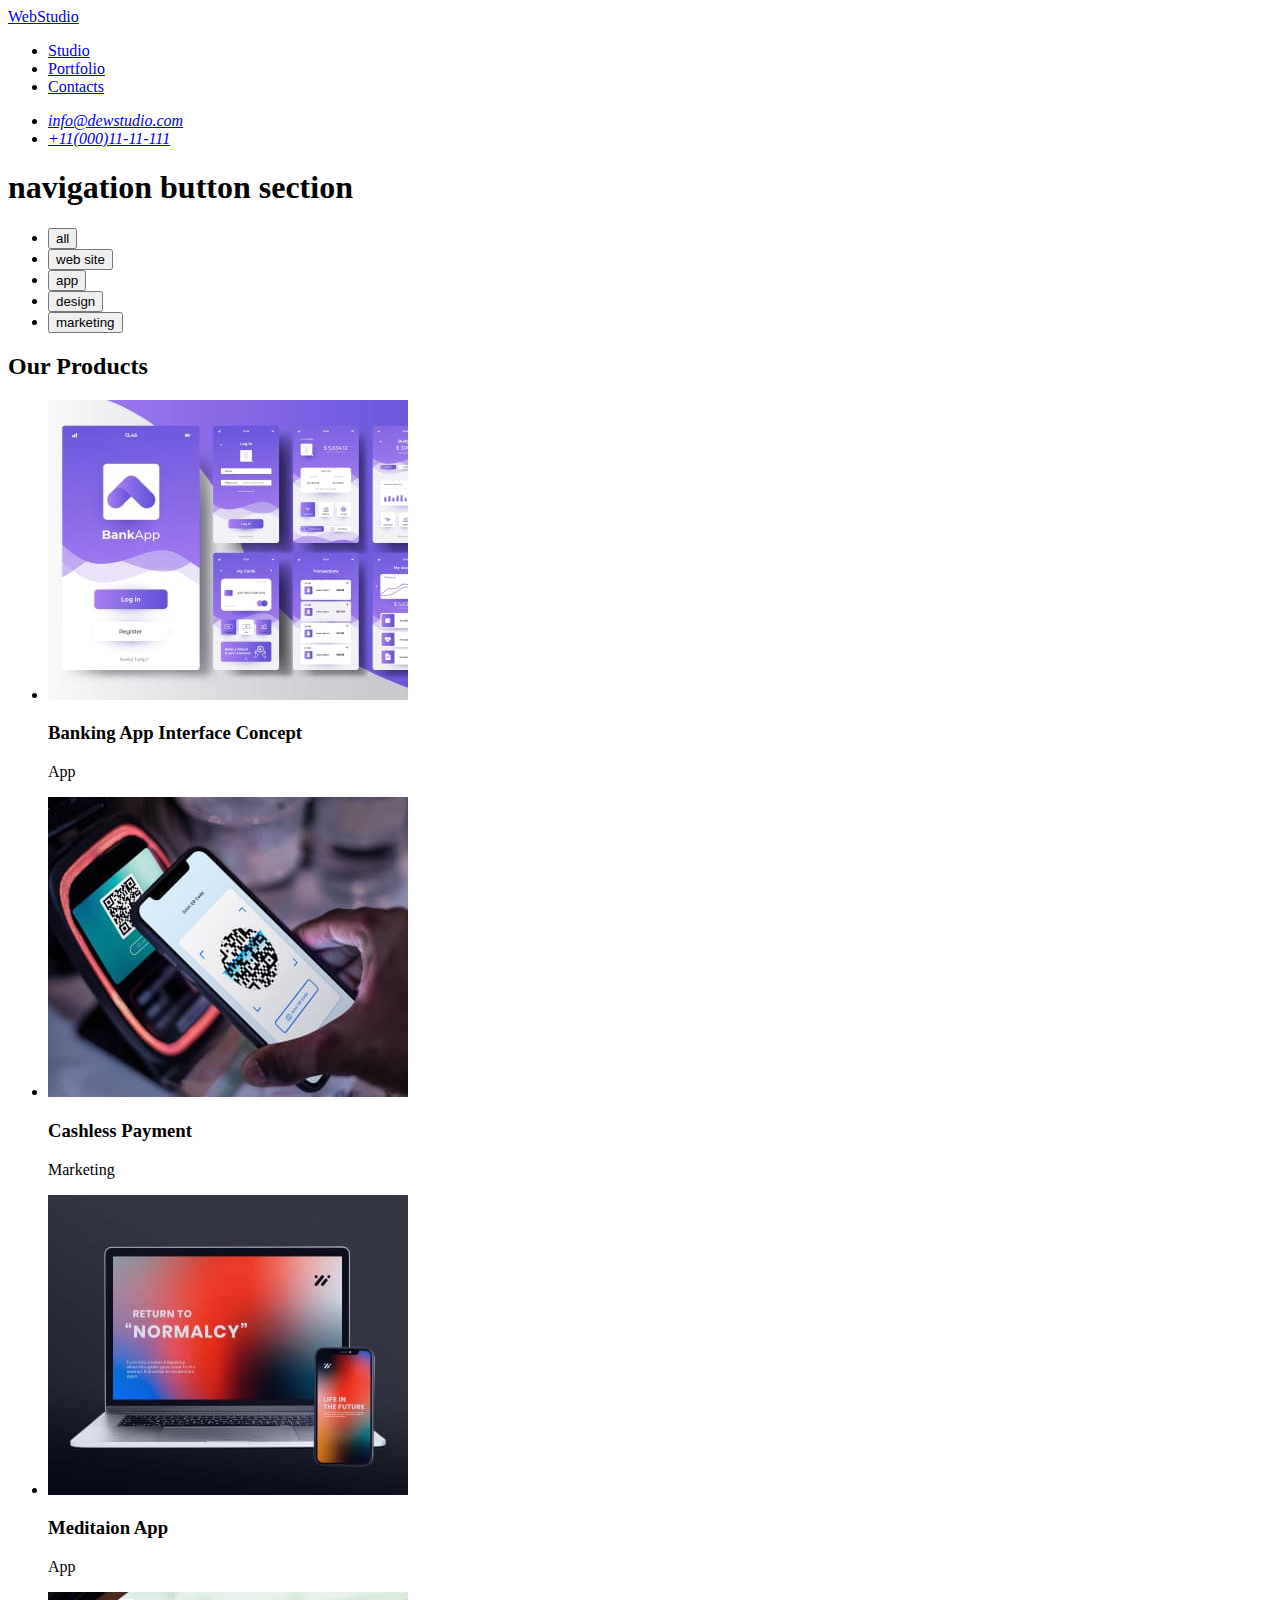
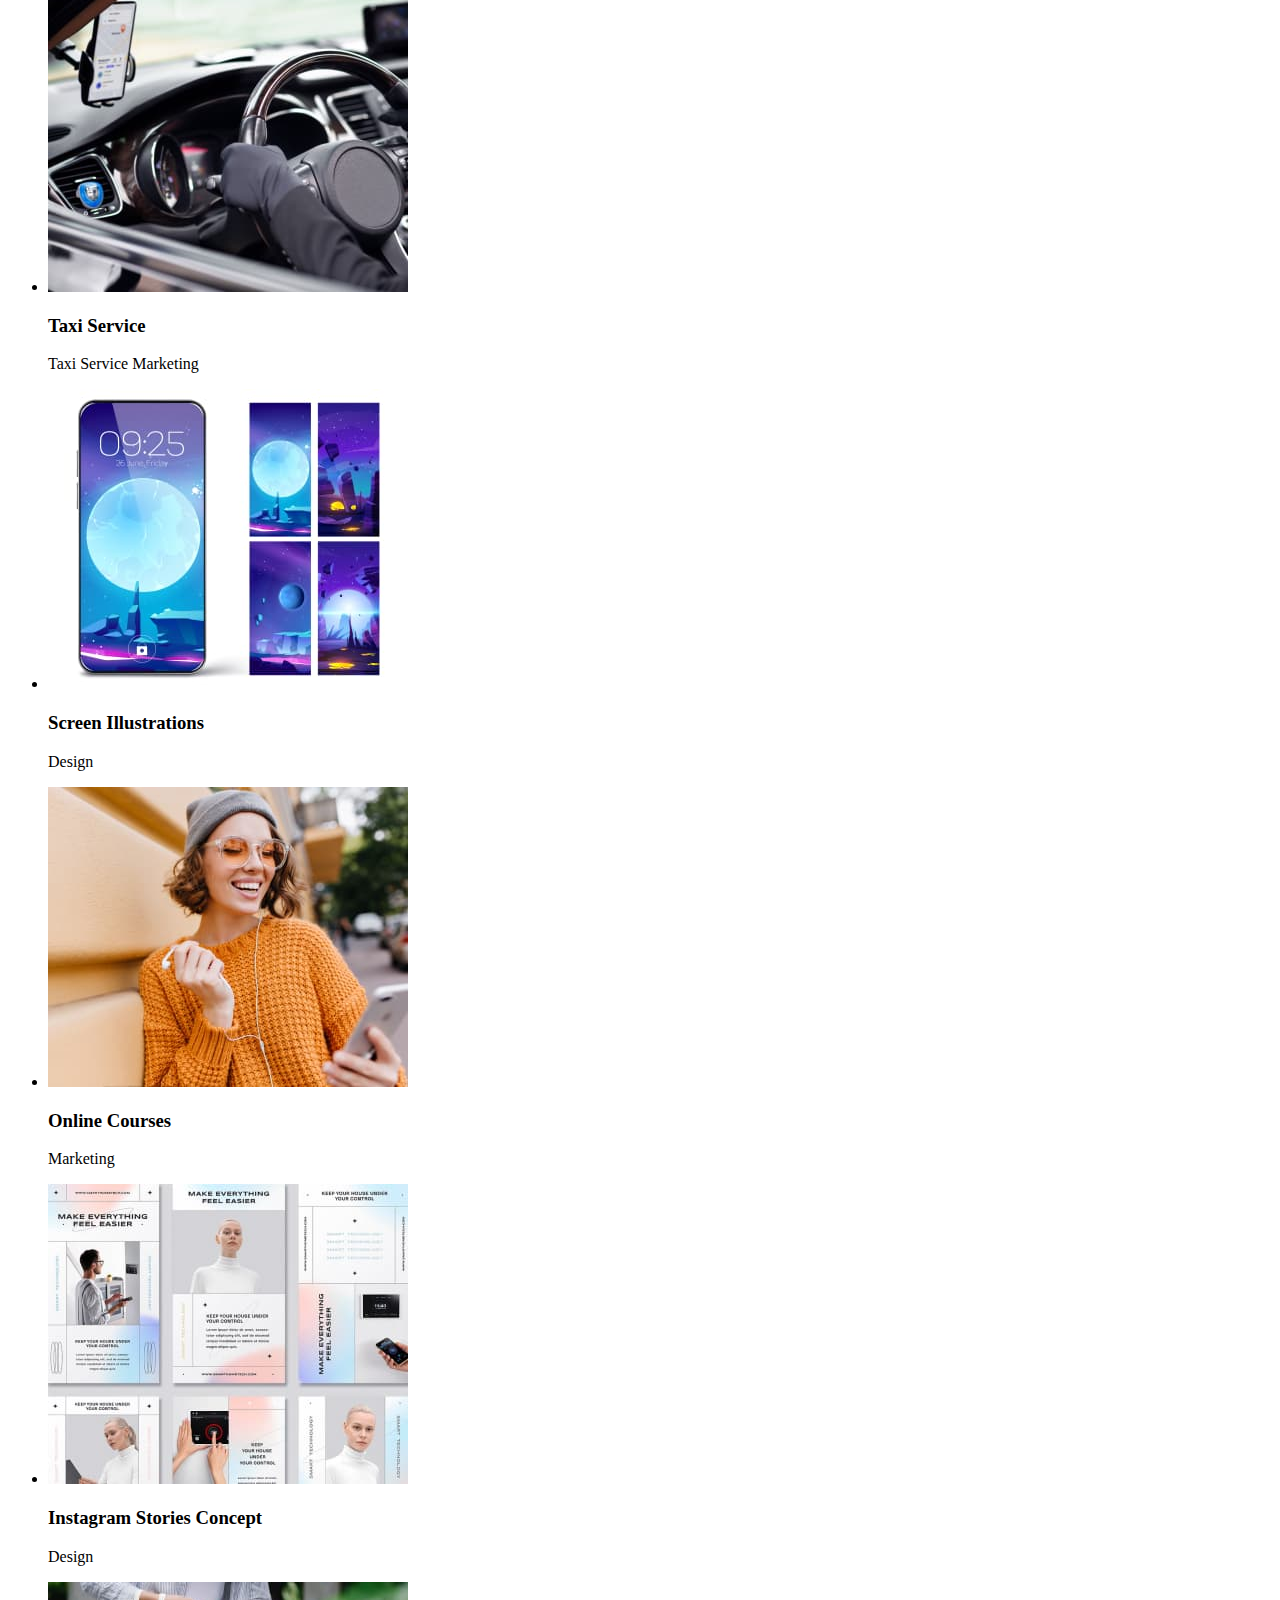
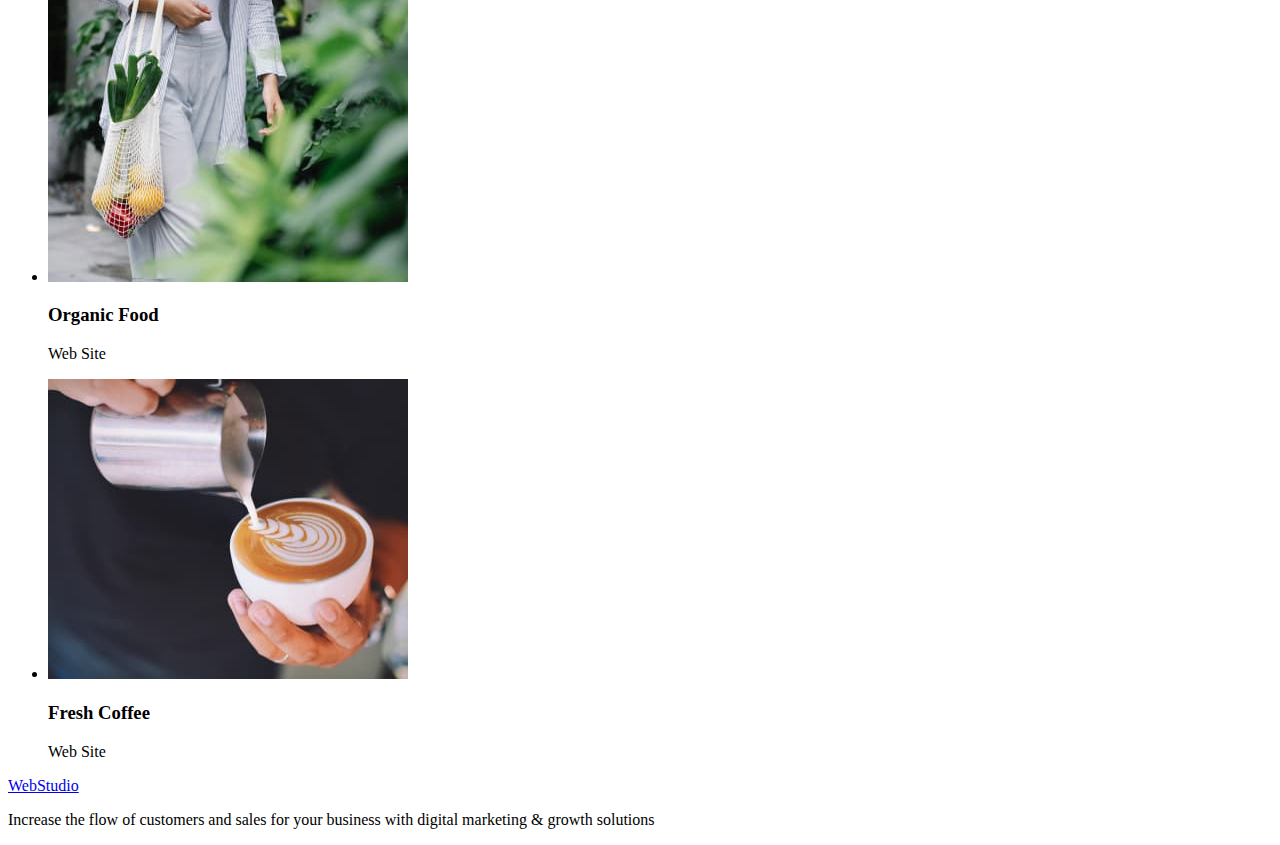
==== portfolio.html @ 04d918a2 "created portfolio" ====
<!DOCTYPE html>
<html lang="en">
  <head>
    <meta charset="UTF-8" />
    <meta http-equiv="X-UA-Compatible" content="IE=edge" />
    <meta name="viewport" content="width=device-width, initial-scale=1.0" />
    <title>Document</title>
  </head>
  <body>
    <header>
      <nav>
        <a href="./index.html"><span>Web</span>Studio</a>
        <ul>
          <li><a href="./index.html">Studio</a></li>
          <li><a href="./portfolio.html">Portfolio</a></li>
          <li><a href="#">Contacts</a></li>
        </ul>
      </nav>
      <address>
        <ul>
          <li><a href="mailto:info@dewstudio.com">info@dewstudio.com</a></li>

          <li><a href="tel:+110001111111">+11(000)11-11-111</a></li>
        </ul>
      </address>
    </header>
    <main>
      <section>
        <h1>navigation button section</h1>
        <ul>
          <li><button type="button">all</button></li>
          <li><button type="button">web site</button></li>
          <li><button type="button">app</button></li>
          <li><button type="button">design</button></li>
          <li><button type="button">marketing</button></li>
        </ul>
      </section>
      <section>
        <h2>Our Products</h2>
        <ul>
          <li>
            <img
              src="./images/bank.jpg"
              alt="Banking"
              width="360"
              height="300"
            />
            <h3>Banking App Interface Concept</h3>
            <p>App</p>
          </li>
          <li>
            <img
              src="./images/mobileapp.jpg"
              alt="mobile application for payment"
              width="360"
              height="300"
            />
            <h3>Cashless Payment</h3>
            <p>Marketing</p>
          </li>
          <li>
            <img
              src="./images/application.jpg"
              alt="Meditaion App"
              width="360"
              height="300"
            />
            <h3>Meditaion App</h3>
            <p>App</p>
          </li>
          <li>
            <img
              src="./images/taxi.jpg"
              alt="taxi app"
              width="360"
              height="300"
            />
            <h3>Taxi Service</h3>
            <p>Taxi Service Marketing</p>
          </li>
          <li>
            <img
              src="./images/screen.jpg"
              alt="Screen Illustrations"
              width="360"
              height="300"
            />
            <h3>Screen Illustrations</h3>
            <p>Design</p>
          </li>
          <li>
            <img
              src="./images/courses.jpg"
              alt="Online Courses"
              width="360"
              height="300"
            />
            <h3>Online Courses</h3>
            <p>Marketing</p>
          </li>
          <li>
            <img
              src="./images/stories.jpg"
              alt="Instagram Stories"
              width="360"
              height="300"
            />
            <h3>Instagram Stories Concept</h3>
            <p>Design</p>
          </li>
          <li>
            <img
              src="./images/food.jpg"
              alt="food bag"
              width="360"
              height="300"
            />
            <h3>Organic Food</h3>
            <p>Web Site</p>
          </li>
          <li>
            <img
              src="./images/coffee.jpg"
              alt="a cap of coffee"
              width="360"
              height="300"
            />
            <h3>Fresh Coffee</h3>
            <p>Web Site</p>
          </li>
        </ul>
      </section>
    </main>
    <footer>
      <a href="./index.html"><span>Web</span>Studio</a>
      <p>
        Increase the flow of customers and sales for your business with digital
        marketing & growth solutions
      </p>
    </footer>
  </body>
</html>
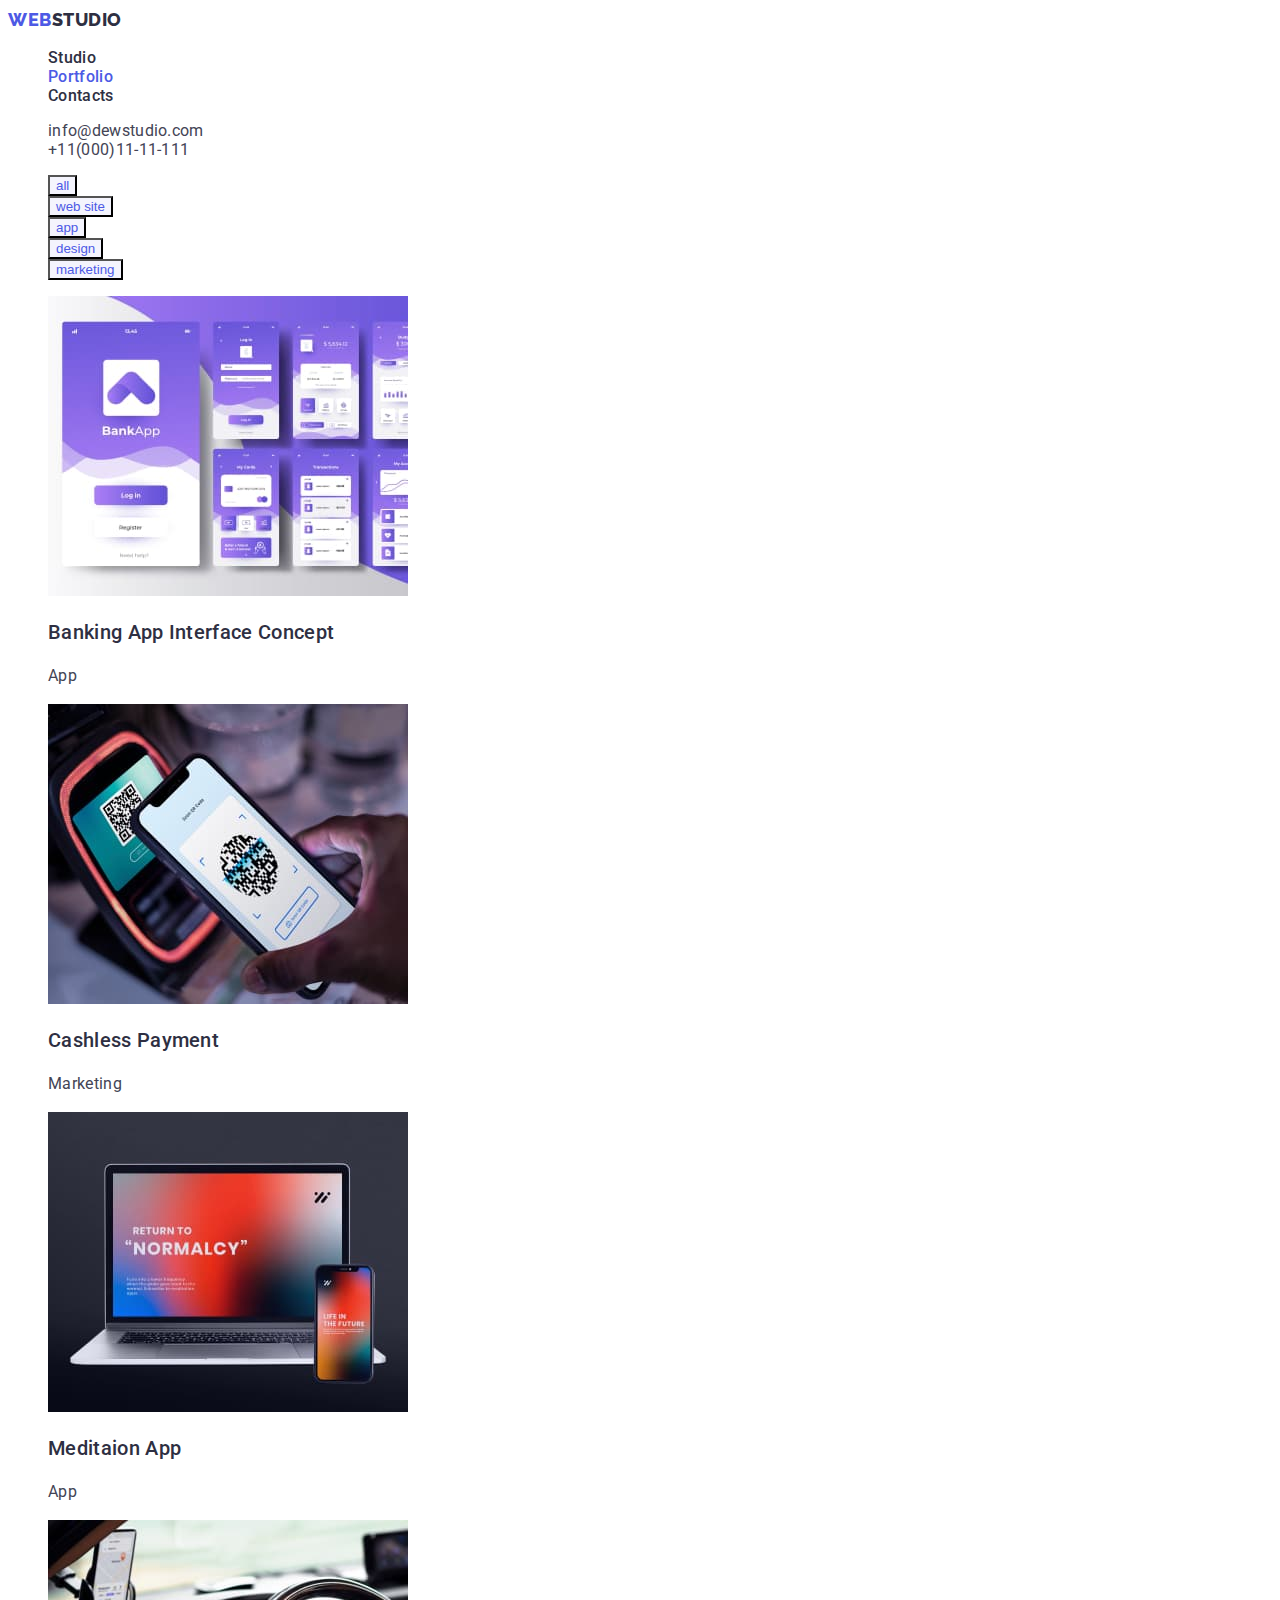
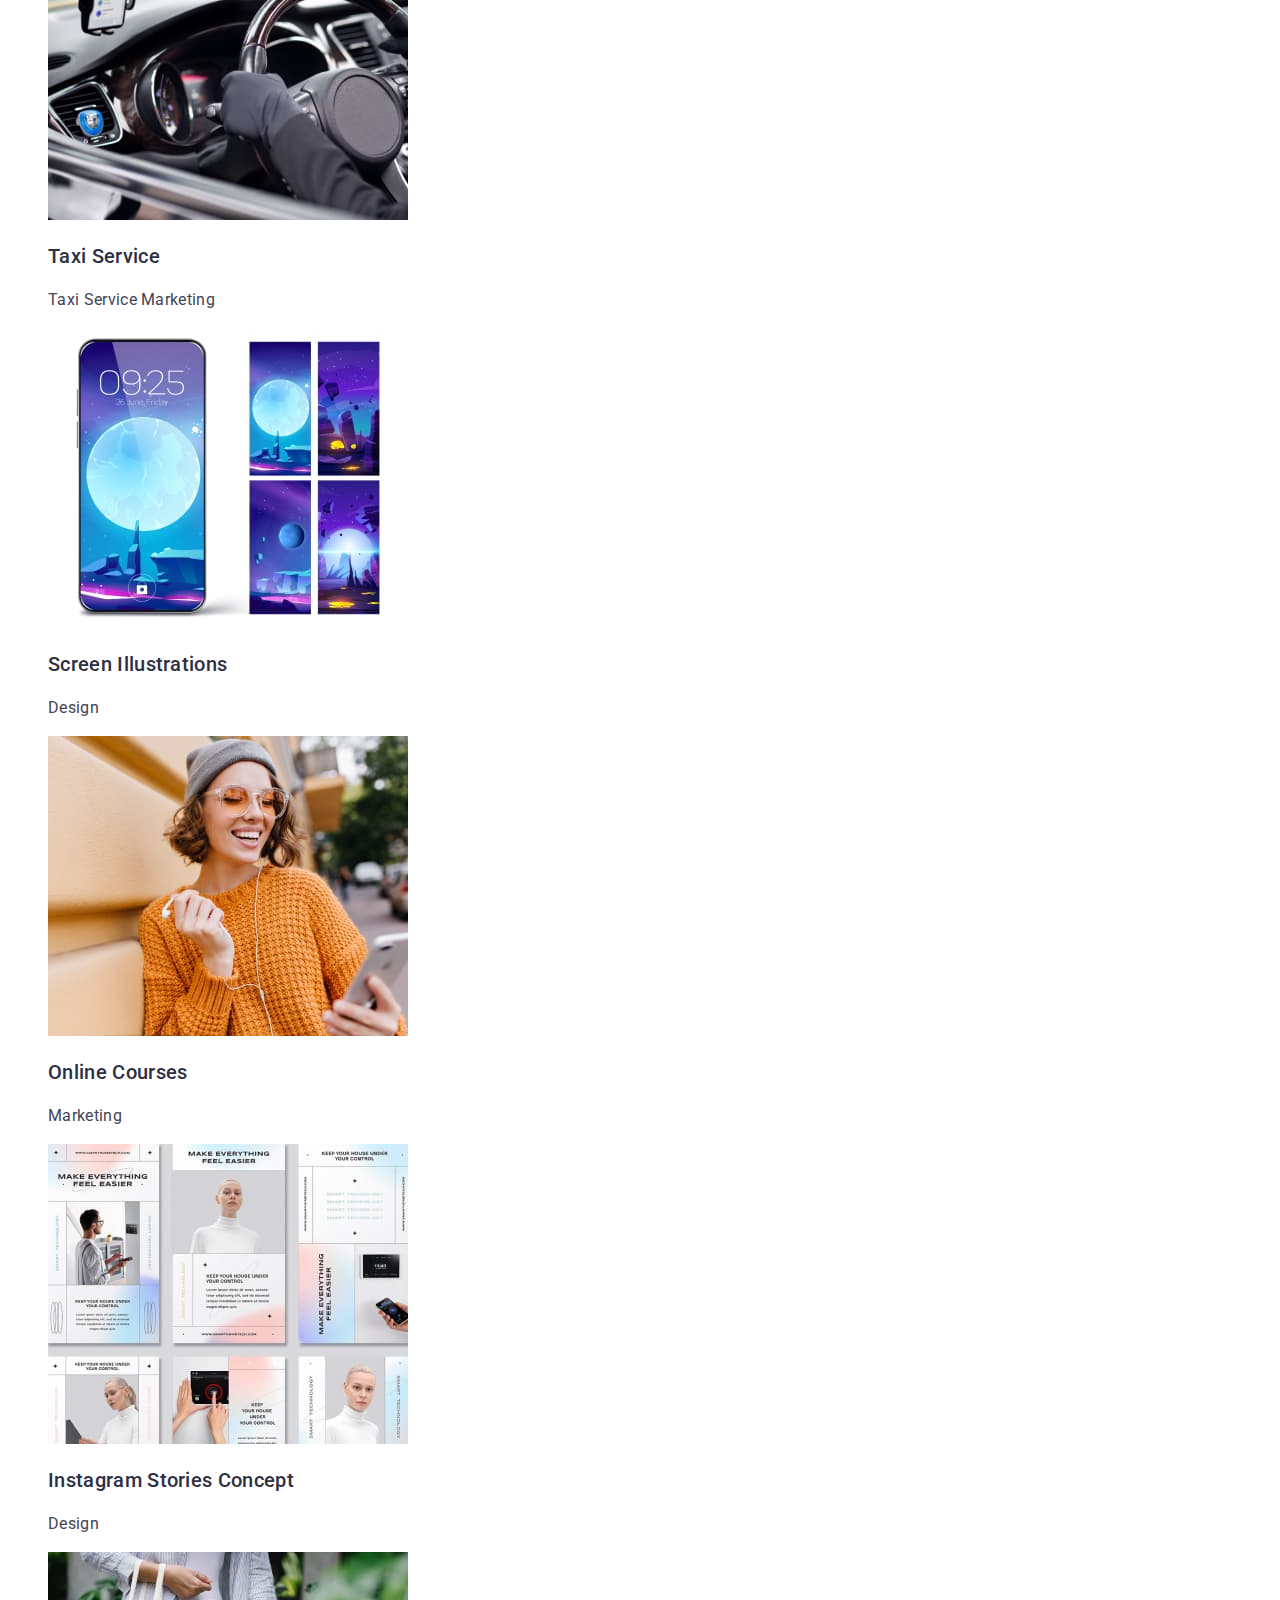
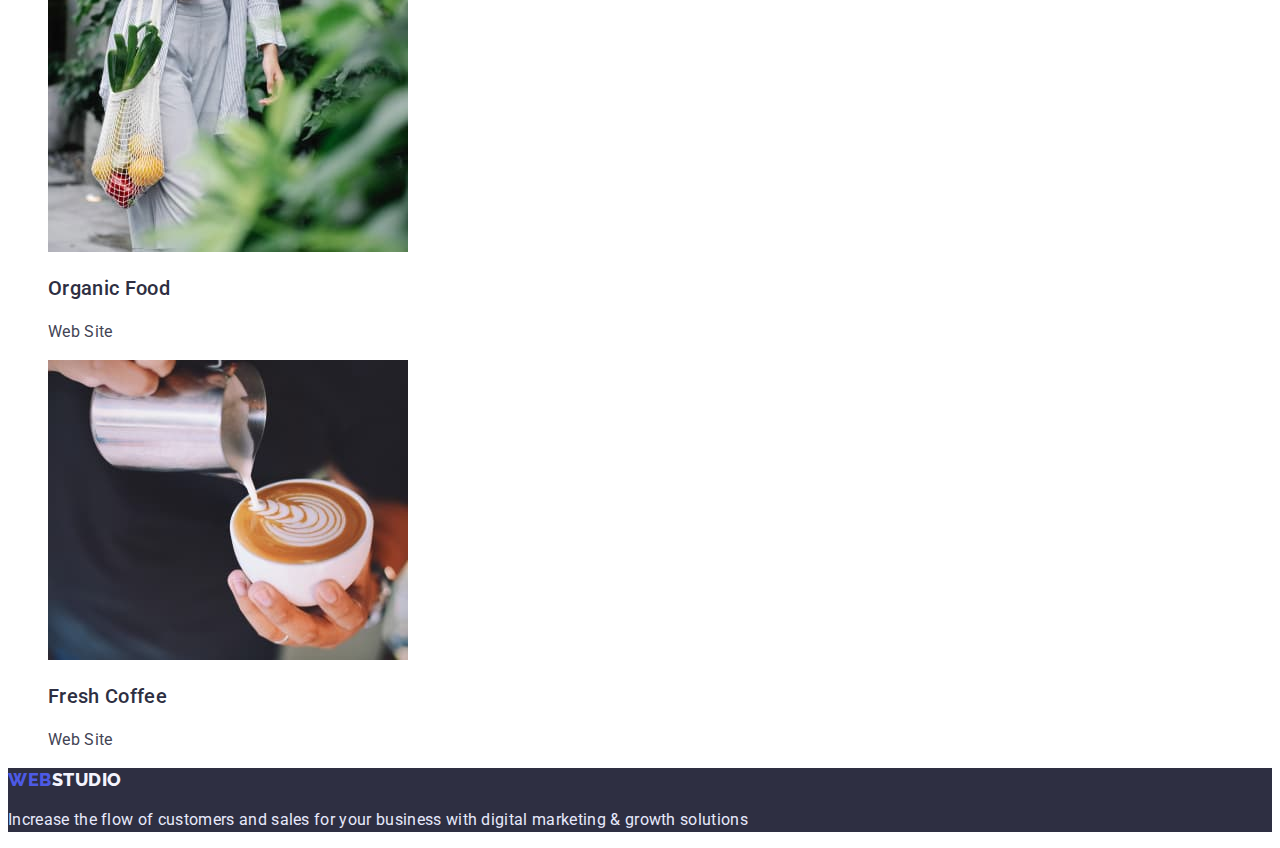
==== commit f3993971: "create css" ====
--- a/portfolio.html
+++ b/portfolio.html
@@ -5,135 +5,169 @@
     <meta http-equiv="X-UA-Compatible" content="IE=edge" />
     <meta name="viewport" content="width=device-width, initial-scale=1.0" />
     <title>Document</title>
+
+    <link rel="preconnect" href="https://fonts.googleapis.com" />
+    <link rel="preconnect" href="https://fonts.gstatic.com" crossorigin />
+    <link
+      href="https://fonts.googleapis.com/css2?family=Raleway:wght@800&family=Roboto:wght@400;500;700&display=swap"
+      rel="stylesheet"
+    />
+
+    <link rel="stylesheet" href="./css/styles.css" />
   </head>
   <body>
     <header>
       <nav>
-        <a href="./index.html"><span>Web</span>Studio</a>
-        <ul>
-          <li><a href="./index.html">Studio</a></li>
-          <li><a href="./portfolio.html">Portfolio</a></li>
-          <li><a href="#">Contacts</a></li>
+        <a href="./index.html" class="logo"
+          ><span class="logo-span">Web</span>Studio</a
+        >
+        <ul class="site-nav list">
+          <li><a href="./index.html" class="link">Studio</a></li>
+          <li><a href="./portfolio.html" class="link current">Portfolio</a></li>
+          <li><a href="#" class="link">Contacts</a></li>
         </ul>
       </nav>
       <address>
-        <ul>
-          <li><a href="mailto:info@dewstudio.com">info@dewstudio.com</a></li>
+        <ul class="contacts list">
+          <li>
+            <a href="mailto:info@dewstudio.com" class="link"
+              >info@dewstudio.com</a
+            >
+          </li>
 
-          <li><a href="tel:+110001111111">+11(000)11-11-111</a></li>
+          <li>
+            <a href="tel:+110001111111" class="link">+11(000)11-11-111</a>
+          </li>
         </ul>
       </address>
     </header>
     <main>
       <section>
-        <h1>navigation button section</h1>
-        <ul>
-          <li><button type="button">all</button></li>
-          <li><button type="button">web site</button></li>
-          <li><button type="button">app</button></li>
-          <li><button type="button">design</button></li>
-          <li><button type="button">marketing</button></li>
+        <h1 class="visually-hidden">Portfolio</h1>
+        <ul class="list">
+          <li><button type="button" class="list-button">all</button></li>
+          <li><button type="button" class="list-button">web site</button></li>
+          <li><button type="button" class="list-button">app</button></li>
+          <li><button type="button" class="list-button">design</button></li>
+          <li><button type="button" class="list-button">marketing</button></li>
         </ul>
-      </section>
-      <section>
-        <h2>Our Products</h2>
-        <ul>
+        <ul class="list">
           <li>
-            <img
-              src="./images/bank.jpg"
-              alt="Banking"
-              width="360"
-              height="300"
-            />
-            <h3>Banking App Interface Concept</h3>
-            <p>App</p>
+            <a href="" class="item">
+              <img
+                src="./images/bank.jpg"
+                alt="Banking"
+                width="360"
+                height="300"
+              />
+              <h3 class="subtitle">Banking App Interface Concept</h3>
+              <p class="subtitle-text">App</p>
+            </a>
           </li>
           <li>
-            <img
-              src="./images/mobileapp.jpg"
-              alt="mobile application for payment"
-              width="360"
-              height="300"
-            />
-            <h3>Cashless Payment</h3>
-            <p>Marketing</p>
+            <a href="" class="item">
+              <img
+                src="./images/mobileapp.jpg"
+                alt="mobile application for payment"
+                width="360"
+                height="300"
+              />
+              <h3 class="subtitle">Cashless Payment</h3>
+              <p class="subtitle-text">Marketing</p>
+            </a>
           </li>
           <li>
-            <img
-              src="./images/application.jpg"
-              alt="Meditaion App"
-              width="360"
-              height="300"
-            />
-            <h3>Meditaion App</h3>
-            <p>App</p>
+            <a href="" class="item">
+              <img
+                src="./images/application.jpg"
+                alt="Meditaion App"
+                width="360"
+                height="300"
+              />
+              <h3 class="subtitle">Meditaion App</h3>
+              <p class="subtitle-text">App</p>
+            </a>
           </li>
           <li>
-            <img
-              src="./images/taxi.jpg"
-              alt="taxi app"
-              width="360"
-              height="300"
-            />
-            <h3>Taxi Service</h3>
-            <p>Taxi Service Marketing</p>
+            <a href="" class="item">
+              <img
+                src="./images/taxi.jpg"
+                alt="taxi app"
+                width="360"
+                height="300"
+              />
+              <h3 class="subtitle">Taxi Service</h3>
+              <p class="subtitle-text">Taxi Service Marketing</p>
+            </a>
           </li>
           <li>
-            <img
-              src="./images/screen.jpg"
-              alt="Screen Illustrations"
-              width="360"
-              height="300"
-            />
-            <h3>Screen Illustrations</h3>
-            <p>Design</p>
+            <a href="" class="item">
+              <img
+                src="./images/screen.jpg"
+                alt="Screen Illustrations"
+                width="360"
+                height="300"
+              />
+              <h3 class="subtitle">Screen Illustrations</h3>
+              <p class="subtitle-text">Design</p>
+            </a>
           </li>
           <li>
-            <img
-              src="./images/courses.jpg"
-              alt="Online Courses"
-              width="360"
-              height="300"
-            />
-            <h3>Online Courses</h3>
-            <p>Marketing</p>
+            <a href="" class="item">
+              <img
+                src="./images/courses.jpg"
+                alt="Online Courses"
+                width="360"
+                height="300"
+              />
+              <h3 class="subtitle">Online Courses</h3>
+              <p class="subtitle-text">Marketing</p>
+            </a>
           </li>
           <li>
-            <img
-              src="./images/stories.jpg"
-              alt="Instagram Stories"
-              width="360"
-              height="300"
-            />
-            <h3>Instagram Stories Concept</h3>
-            <p>Design</p>
+            <a href="" class="item">
+              <img
+                src="./images/stories.jpg"
+                alt="Instagram Stories"
+                width="360"
+                height="300"
+              />
+              <h3 class="subtitle">Instagram Stories Concept</h3>
+              <p class="subtitle-text">Design</p>
+            </a>
           </li>
           <li>
-            <img
-              src="./images/food.jpg"
-              alt="food bag"
-              width="360"
-              height="300"
-            />
-            <h3>Organic Food</h3>
-            <p>Web Site</p>
+            <a href="" class="item">
+              <img
+                src="./images/food.jpg"
+                alt="food bag"
+                width="360"
+                height="300"
+              />
+              <h3 class="subtitle">Organic Food</h3>
+              <p class="subtitle-text">Web Site</p>
+            </a>
           </li>
           <li>
-            <img
-              src="./images/coffee.jpg"
-              alt="a cap of coffee"
-              width="360"
-              height="300"
-            />
-            <h3>Fresh Coffee</h3>
-            <p>Web Site</p>
+            <a href="" class="item">
+              <img
+                src="./images/coffee.jpg"
+                alt="a cap of coffee"
+                width="360"
+                height="300"
+              />
+              <h3 class="subtitle">Fresh Coffee</h3>
+              <p class="subtitle-text">Web Site</p>
+            </a>
           </li>
         </ul>
       </section>
     </main>
-    <footer>
-      <a href="./index.html"><span>Web</span>Studio</a>
-      <p>
+    <footer class="hero">
+      <a href="./index.html" class="logo-footer"
+        ><span class="logo-span">Web</span>Studio</a
+      >
+      <p class="text-footer">
         Increase the flow of customers and sales for your business with digital
         marketing & growth solutions
       </p>
--- a/css/styles.css
+++ b/css/styles.css
@@ -0,0 +1,147 @@
+:root {
+    --title-text-color: #2E2F42;
+    --accent-color:#4D5AE5;
+}
+body {
+    font-family: 'Roboto', sans-serif;
+    color: #434455;
+    letter-spacing: 0.02em;
+    background-color: #ffffff;
+}
+.list {
+    list-style: none;
+    
+}
+/* разметка логотипа */
+.logo {
+    color: var(--title-text-color);
+    font-family: 'Raleway', sans-serif;
+    font-weight: 800;
+    font-size: 18px;
+    line-height: 1.33;
+    text-transform: uppercase;
+    text-decoration: none;
+    letter-spacing: 0.03em;
+}
+.logo-span {
+ color: var(--accent-color);
+}
+.logo:hover,
+.logo:focus {
+    color: var(--accent-color);
+}
+/* разметка навигации сайта */
+.list .link{
+    color: var(--title-text-color);
+    text-decoration: none; 
+    font-weight: 500;
+    font-size: 16px;
+    line-height: 1,5
+}
+.list .link:hover,
+.list .link:focus{
+    color: var(--accent-color);
+}
+.list .link.current {
+    color: var(--accent-color);
+}
+.contacts .link {
+color: #434455;
+font-style: normal;
+text-decoration: none;
+font-weight: 400;
+font-size: 16px;
+line-height: 1,5;
+}
+.contacts .link:hover,
+.contacts .link:focus {
+    color: var(--accent-color);
+}
+/*  */
+.hero{
+    background-color: var(--title-text-color);
+}
+.hero-title{
+    color: #ffffff;
+    font-weight: 700;
+    font-size: 56px;
+    line-height: 1.07;
+    text-align: center;
+}
+.button{
+    color: #ffffff;
+    background-color: var(--accent-color);
+}
+.button:hover,
+.button:focus{
+    background-color: #404BBF;
+}
+
+
+.visually-hidden {
+    position: absolute;
+    width: 1px;
+    height: 1px;
+    margin: -1px;
+    border: 0;
+    padding: 0;
+    
+    white-space: nowrap;
+    clip-path: inset(100%);
+    clip: rect(0 0 0 0);
+    overflow: hidden;
+  }
+.subtitle{
+    color: var(--title-text-color);
+    font-weight: 500;
+    font-size: 20px;
+    line-height: 1.2;
+    text-transform: capitalize;
+}
+.subtitle-text{
+    font-weight: 400;
+    font-size: 16px;
+    line-height: 1.5;
+    color: #434455;
+}
+.headline{
+    color: var(--title-text-color);
+    font-weight: 700;
+    font-size: 36px;
+    line-height: 1.11;
+    text-transform: capitalize;
+}
+.section {
+    background-color: #F4F4FD;
+}
+/*  */
+.logo-footer{
+    color: #F4F4FD;
+    font-family: 'Raleway', sans-serif;
+    font-weight: 800;
+    font-size: 18px;
+    line-height: 1.33;
+    text-transform: uppercase;
+    text-decoration: none;
+    letter-spacing: 0.03em;
+}
+.text-footer{
+    color: #E7E9FC;
+    font-weight: 400;
+    font-size: 16px;
+    line-height: 1.5;
+}
+/* портфолио кнопки */
+.list-button{
+background-color: #F4F4FD;
+color: var(--accent-color);
+}
+.list-button:hover,
+.list-button:focus{
+    background-color: #404BBF;
+    color:#FFFFFF ;
+}
+
+.list .item{
+    text-decoration: none;
+}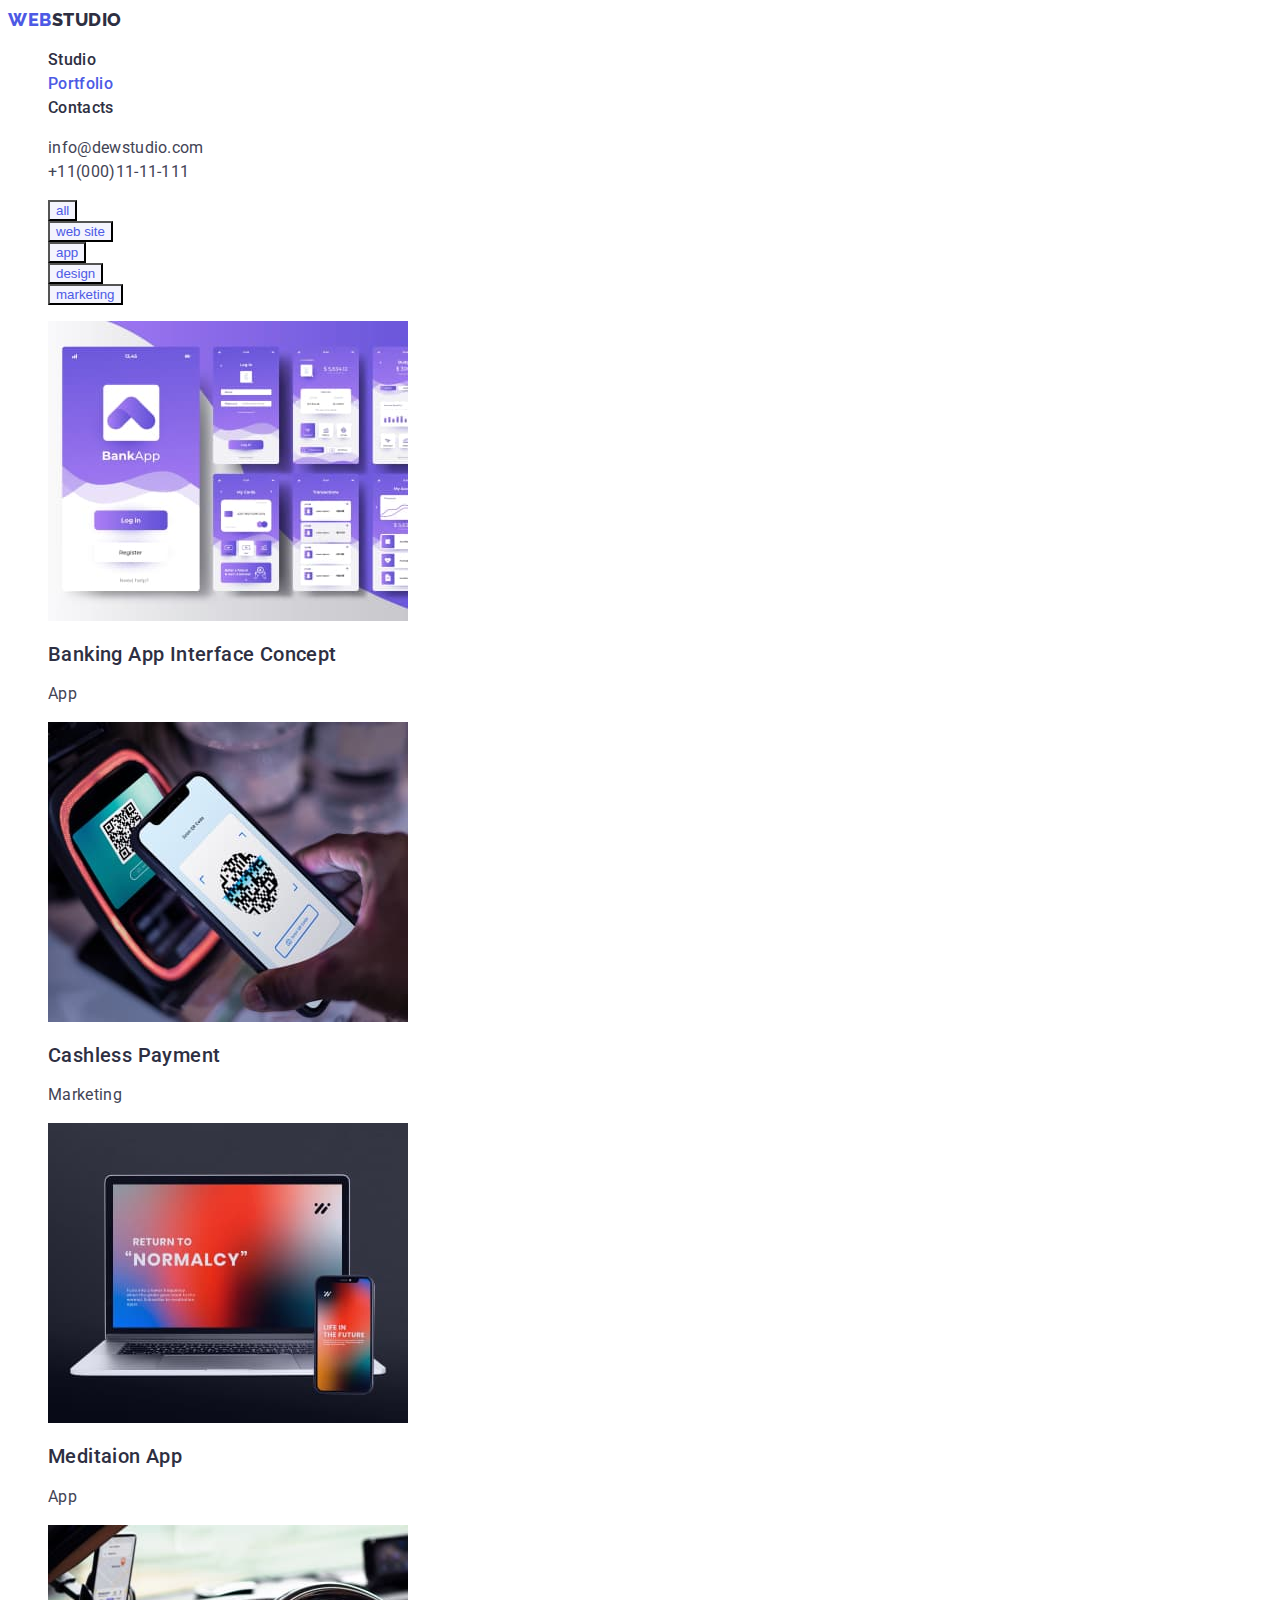
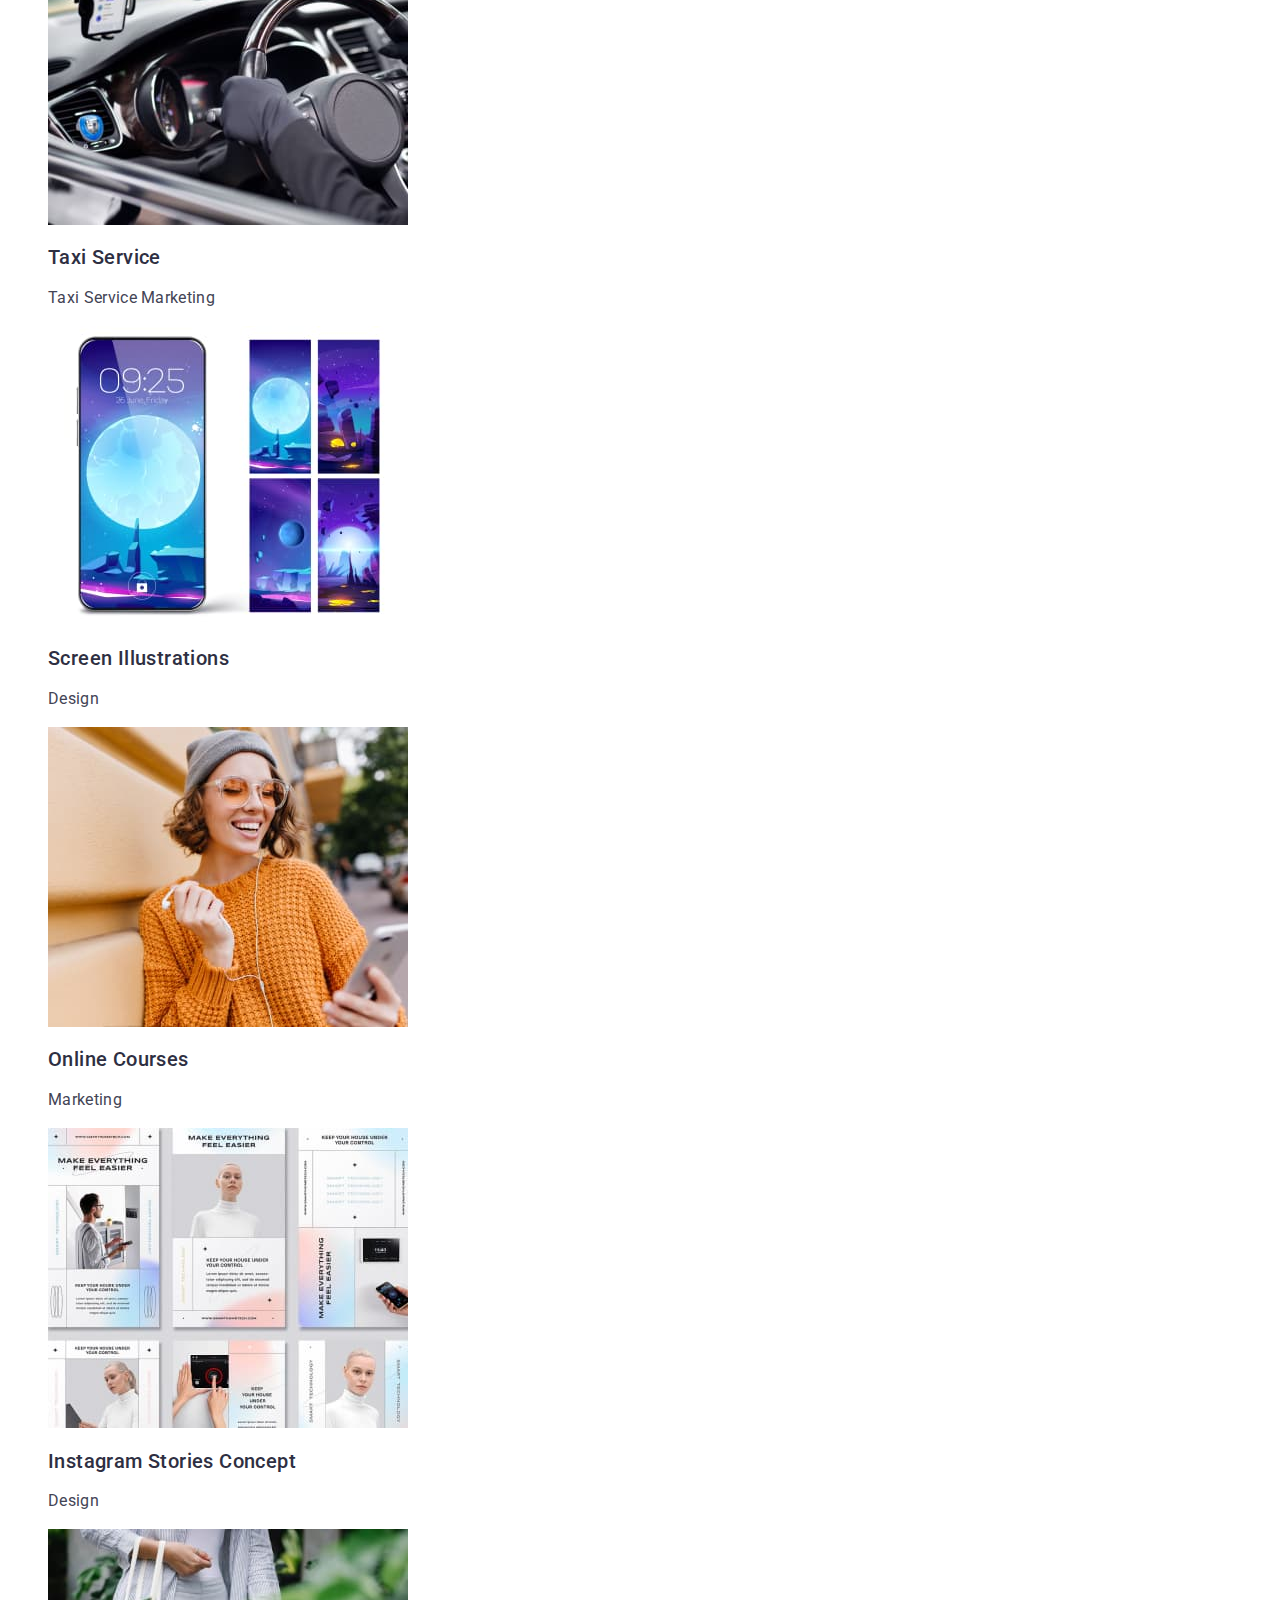
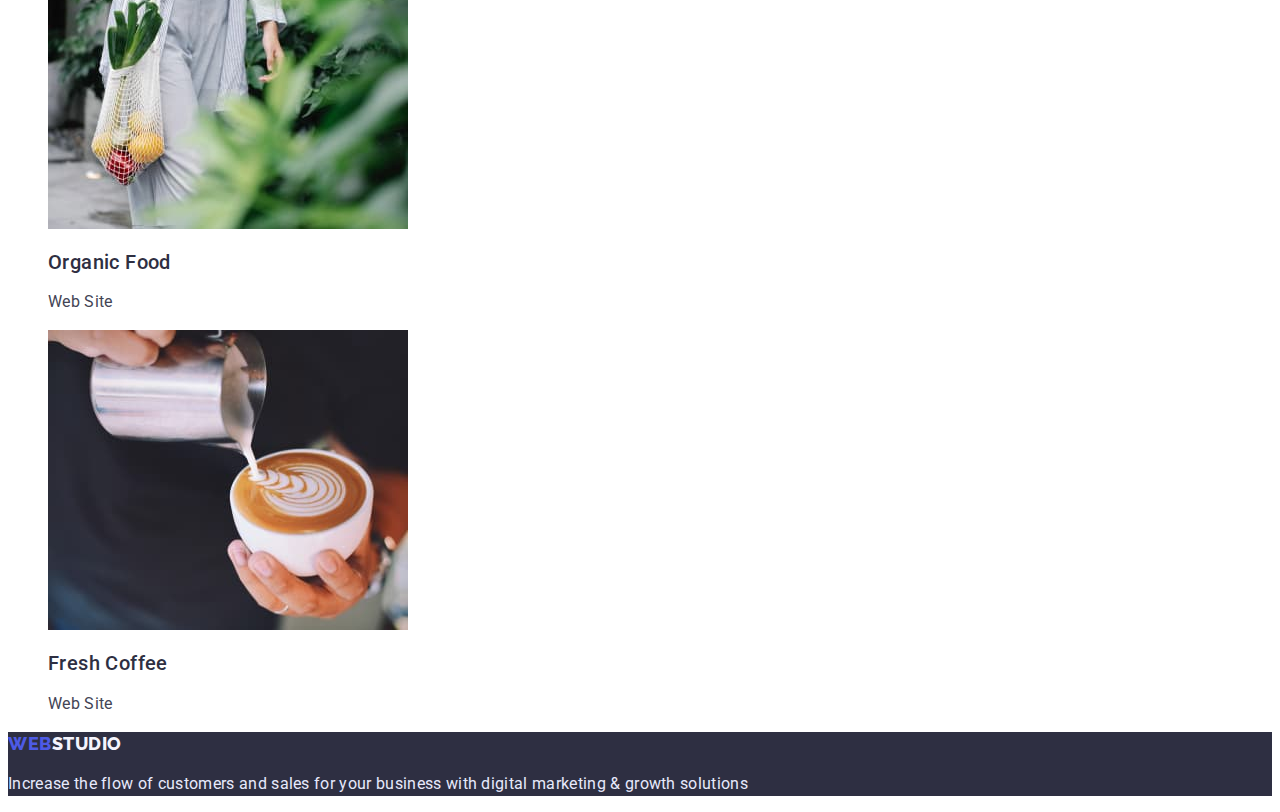
==== commit fc019860: "fix bug and optimization" ====
--- a/portfolio.html
+++ b/portfolio.html
@@ -21,22 +21,26 @@
         <a href="./index.html" class="logo"
           ><span class="logo-span">Web</span>Studio</a
         >
-        <ul class="site-nav list">
-          <li><a href="./index.html" class="link">Studio</a></li>
-          <li><a href="./portfolio.html" class="link current">Portfolio</a></li>
-          <li><a href="#" class="link">Contacts</a></li>
+        <ul class="list">
+          <li><a href="./index.html" class="nav-link">Studio</a></li>
+          <li>
+            <a href="./portfolio.html" class="nav-link current">Portfolio</a>
+          </li>
+          <li><a href="#" class="nav-link">Contacts</a></li>
         </ul>
       </nav>
       <address>
-        <ul class="contacts list">
+        <ul class="list">
           <li>
-            <a href="mailto:info@dewstudio.com" class="link"
+            <a href="mailto:info@dewstudio.com" class="contact-link"
               >info@dewstudio.com</a
             >
           </li>
 
           <li>
-            <a href="tel:+110001111111" class="link">+11(000)11-11-111</a>
+            <a href="tel:+110001111111" class="contact-link"
+              >+11(000)11-11-111</a
+            >
           </li>
         </ul>
       </address>
@@ -60,7 +64,7 @@
                 width="360"
                 height="300"
               />
-              <h3 class="subtitle">Banking App Interface Concept</h3>
+              <h2 class="subtitle">Banking App Interface Concept</h2>
               <p class="subtitle-text">App</p>
             </a>
           </li>
@@ -72,7 +76,7 @@
                 width="360"
                 height="300"
               />
-              <h3 class="subtitle">Cashless Payment</h3>
+              <h2 class="subtitle">Cashless Payment</h2>
               <p class="subtitle-text">Marketing</p>
             </a>
           </li>
@@ -84,7 +88,7 @@
                 width="360"
                 height="300"
               />
-              <h3 class="subtitle">Meditaion App</h3>
+              <h2 class="subtitle">Meditaion App</h2>
               <p class="subtitle-text">App</p>
             </a>
           </li>
@@ -96,7 +100,7 @@
                 width="360"
                 height="300"
               />
-              <h3 class="subtitle">Taxi Service</h3>
+              <h2 class="subtitle">Taxi Service</h2>
               <p class="subtitle-text">Taxi Service Marketing</p>
             </a>
           </li>
@@ -108,7 +112,7 @@
                 width="360"
                 height="300"
               />
-              <h3 class="subtitle">Screen Illustrations</h3>
+              <h2 class="subtitle">Screen Illustrations</h2>
               <p class="subtitle-text">Design</p>
             </a>
           </li>
@@ -120,7 +124,7 @@
                 width="360"
                 height="300"
               />
-              <h3 class="subtitle">Online Courses</h3>
+              <h2 class="subtitle">Online Courses</h2>
               <p class="subtitle-text">Marketing</p>
             </a>
           </li>
@@ -132,7 +136,7 @@
                 width="360"
                 height="300"
               />
-              <h3 class="subtitle">Instagram Stories Concept</h3>
+              <h2 class="subtitle">Instagram Stories Concept</h2>
               <p class="subtitle-text">Design</p>
             </a>
           </li>
@@ -144,7 +148,7 @@
                 width="360"
                 height="300"
               />
-              <h3 class="subtitle">Organic Food</h3>
+              <h2 class="subtitle">Organic Food</h2>
               <p class="subtitle-text">Web Site</p>
             </a>
           </li>
@@ -156,7 +160,7 @@
                 width="360"
                 height="300"
               />
-              <h3 class="subtitle">Fresh Coffee</h3>
+              <h2 class="subtitle">Fresh Coffee</h2>
               <p class="subtitle-text">Web Site</p>
             </a>
           </li>
--- a/css/styles.css
+++ b/css/styles.css
@@ -1,12 +1,14 @@
 :root {
     --title-text-color: #2E2F42;
     --accent-color:#4D5AE5;
+    --white-color:#ffffff;
+    --text-color:#434455;
 }
 body {
     font-family: 'Roboto', sans-serif;
-    color: #434455;
-    letter-spacing: 0.02em;
-    background-color: #ffffff;
+    color: var(--text-color);
+    background-color: var(--white-color);
+    font-size: 16px;
 }
 .list {
     list-style: none;
@@ -26,35 +28,30 @@
 .logo-span {
  color: var(--accent-color);
 }
-.logo:hover,
-.logo:focus {
-    color: var(--accent-color);
-}
 /* разметка навигации сайта */
-.list .link{
+.nav-link{
     color: var(--title-text-color);
     text-decoration: none; 
     font-weight: 500;
-    font-size: 16px;
-    line-height: 1,5
+    line-height: 1.5;
+    letter-spacing: 0.02em;
 }
-.list .link:hover,
-.list .link:focus{
+.nav-link:hover,
+.nav-link:focus{
     color: var(--accent-color);
 }
-.list .link.current {
+.nav-link.current {
     color: var(--accent-color);
 }
-.contacts .link {
-color: #434455;
+.contact-link {
+color: var(--text-color);
 font-style: normal;
 text-decoration: none;
-font-weight: 400;
-font-size: 16px;
-line-height: 1,5;
+line-height: 1.5;
+letter-spacing: 0.02em;
 }
-.contacts .link:hover,
-.contacts .link:focus {
+.contact-link:hover,
+.contacts-link:focus {
     color: var(--accent-color);
 }
 /*  */
@@ -62,14 +59,14 @@
     background-color: var(--title-text-color);
 }
 .hero-title{
-    color: #ffffff;
-    font-weight: 700;
+    color: var(--white-color);
     font-size: 56px;
+    letter-spacing: 0.02;
     line-height: 1.07;
     text-align: center;
 }
 .button{
-    color: #ffffff;
+    color: var(--white-color);
     background-color: var(--accent-color);
 }
 .button:hover,
@@ -95,19 +92,18 @@
     color: var(--title-text-color);
     font-weight: 500;
     font-size: 20px;
+    letter-spacing: 0.02em;
     line-height: 1.2;
-    text-transform: capitalize;
 }
 .subtitle-text{
-    font-weight: 400;
-    font-size: 16px;
     line-height: 1.5;
-    color: #434455;
+    letter-spacing: 0.02em;
+    color: var(--text-color);
 }
-.headline{
-    color: var(--title-text-color);
-    font-weight: 700;
+.section-title {
+    color: var(--title-text-color); 
     font-size: 36px;
+    letter-spacing: 0.02em;
     line-height: 1.11;
     text-transform: capitalize;
 }
@@ -127,9 +123,8 @@
 }
 .text-footer{
     color: #E7E9FC;
-    font-weight: 400;
-    font-size: 16px;
     line-height: 1.5;
+    letter-spacing: 0.02em;
 }
 /* портфолио кнопки */
 .list-button{
@@ -139,7 +134,7 @@
 .list-button:hover,
 .list-button:focus{
     background-color: #404BBF;
-    color:#FFFFFF ;
+    color:var(--white-color) ;
 }
 
 .list .item{
